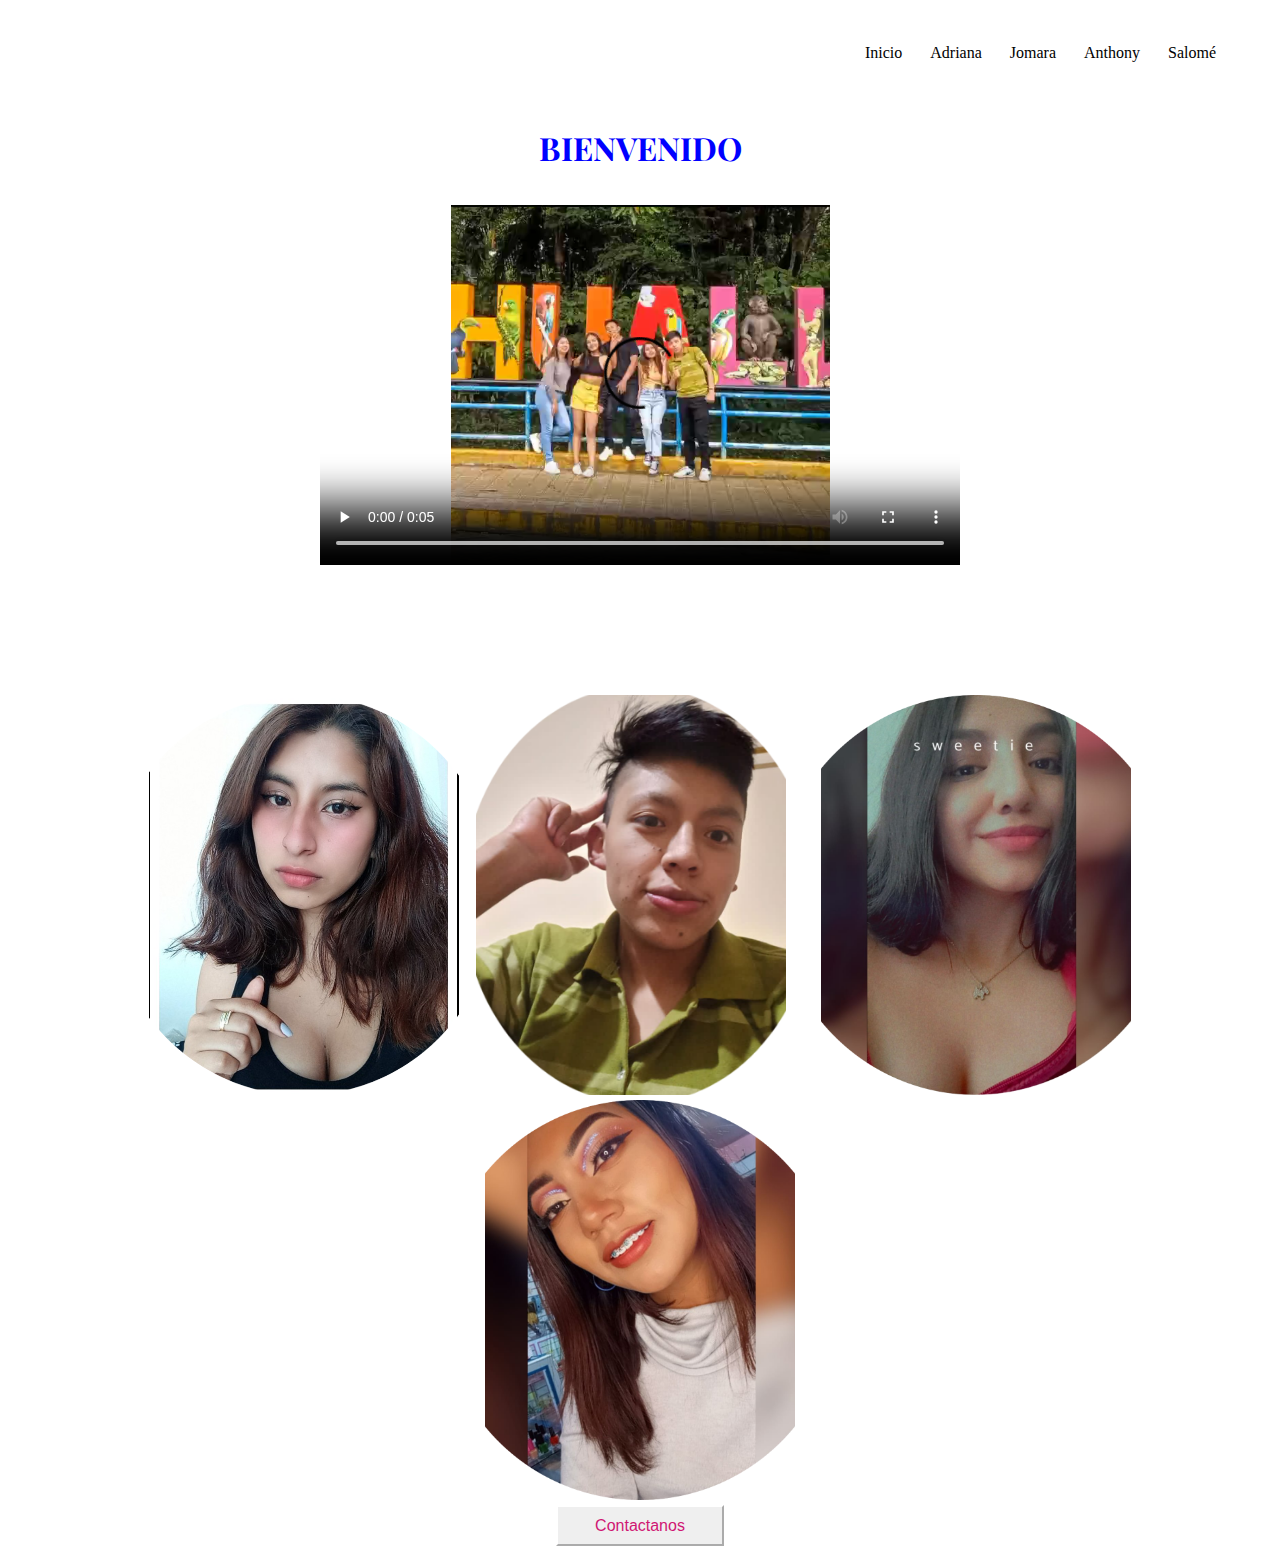
==== index.html @ 8f8ab775 "agregar linea" ====
<!DOCTYPE html>
<html lang="en">

<head>
    <meta charset="UTF-8">
    <meta name="viewport" content="width=device-width, initial-scale=1.0">
    <meta http-equiv="X-UA-Compatible" content="ie=edge">
    <title>BLOG</title>
    <link rel="stylesheet" href="estilo.css">
    <link href='https://unpkg.com/boxicons@2.1.4/css/boxicons.min.css' rel='stylesheet'>
    <link rel="preconnect" href="https://fonts.googleapis.com">
<link rel="preconnect" href="https://fonts.gstatic.com" crossorigin>
<link href="https://fonts.googleapis.com/css2?family=Playfair+Display:ital@1&display=swap" rel="stylesheet">

</head>

<body>

    <div id="contenedor-menu"></div>

    <script type="text/javascript" src="js/menu.js"></script>

    <br><br><br><br><br><br><div class="galeria">
      <center> <b><font color="blue" face="Star Wars">
      <br><h1 style = "font-family:'Playfair Display', serif;" 
      >BIENVENIDO</h1><br><br> </font></b> </center>
 

      <center> <video controls loop width="640" height="360" >
        <source src="img/WhatsApp Video 2024-01-01 at 22.19.04.mp4" type="video/mp4">
        <p>Tu navegador no admite la etiqueta de video.</p>
      </video>   </center> <br><br><br><br>



     
        

      

      <br><br><br><div class="linea"></div>
        <div class="contenedor-imagenes">

            <div class="imagen">
                <a href="salome.html" target="_blank" >
                <img src="img/mia.png"> </a>
                <div class="overlay">
                    <h2>Salome</h2>
                </div>
            </div>



            <div class="imagen">
                  <a href="anthony.html" target="_blank" >
                  <img src="img/antoni.png" > </a>
                <div class="overlay">
                    <h2>Toñito</h2>
                </div>
            </div>
            <br><br><br><br><div class="imagen">
                <a href="jomara.html" target="_blank" >
                <img src="img/jomiporta.png" alt="Jomarita" width="50px" heigth="50px"> </a>
                <div class="overlay">
                    <h2>Jomi</h2>
                </div>
            </div>
            <div class="imagen">
                <a href="adriana.html" target="_blank" >
                <img src="img/portaadr.png" alt="Adri" width="50px" heigth="500px"> </a>
                <div class="overlay">
                    <h2>Adry</h2>
                </div>
            </div>

           
           
        
    </div>
</div>
        <center>
          <a href="contacto.html"><button class="bn-32 bn32">Contactanos</button></a>
        </center>

        <br>







  </body>
</html>
---- estilo.css ----
body{
  background-image: url('https://static.vecteezy.com/system/resources/previews/009/279/988/non_2x/nice-abstract-pastel-color-abstract-background-used-for-wallpaper-and-dicorective-templates-design-free-vector.jpg');
  background-repeat: no-repeat;background-attachment: fixed;background-size: cover;
}

*{
    margin:0;
    padding: 0;
    box-sizing: border-box;
}



/* barra de navegacion */
ul.clase1{
  list-style-type: none; /* quita el estilo de listas */
  padding: 30px 50px 0 0;
  overflow: hidden; /* El contenido es recortado y no se muestran barras de posición */
  position: absolute; /* para ubicar la barra de navegacion en la parte superior */
  top: 0;
  text-align: right;
  width: 100%; /* abarca un 100& del ancho de la pantalla */
}
li{
  float: right; /* posiciona a la derecha la lista */
}
.formulario:hover{
  background-color: rgba(243, 24, 177, 0.37); /* cuando pasamos el muose sobre los elementos de la lista se opacan */
}

li a{
  display: block;  /* posiciona a la derecha la lista */
  color: rgb(0, 0, 0);
  text-align: center;  /* alinea en el centro */
  padding: 14px;
  text-decoration: none; /* quita la linea de los enlaces */
}

.contenedor-imagenes{
    display:flex;
    width: 1000px;
    margin: auto;
    justify-content: space-around;
    flex-wrap: wrap;
}

.contenedor-imagenes .imagen{
    width: 31%;
    position: relative;
    height:400px;
    margin-bottom:5px;
    box-shadow: 0px 0px 3px 0px white
}


  
  img.logo{
  float: left;
  }
.imagen img{
    width: 100%;
    height:100%;
    object-fit: cover;
}

.overlay{
    border-radius: 40%;
    position: absolute;
    bottom: 0;
    left: 0;
    background:rgba(221, 31, 88, 0.397) ;
    width: 100%;
    height: 0;
    overflow: clip;
    transition: .5s ease;

}

.overlay h2{
    color: white;
    font-weight: 300;
    font-size:30px;
    position: absolute;
    top: 50%;
    left:50%;
    text-align: center;
    transform: translate(-50%, -50%);
}

.imagen:hover .overlay{
    height:98%;
    cursor: pointer;
}



.bn32 {
  border-color: #ffffff;
  padding: 0.6em 2.3em;
  cursor: pointer;
  font-size: 1em;
  color: #cf1673;
  background-image: linear-gradient(45deg, transparent 50%, #000000 50%);
  background-position: 25%;
  background-size: 400%;
  -webkit-transition: background 500ms ease-in-out, color 500ms ease-in-out;
  transition: background 500ms ease-in-out, color 500ms ease-in-out;
}

.bn32:hover {
  color: #ffffff;
  background-position: 100%;
}



.bn40 {
  border-radius: 4px;
  font-weight: 600;
  font-size: large;
  padding: 4px 6px;
  color: #fff !important;
}

.bn40::after {
  max-width: 100%;
  height: 2px;
  display: block;
  content: "";
  background: linear-gradient(-90deg, #34dd42 0%, #f10366 50%, #b62828 100%);
  opacity: 1;
  margin-bottom: -6px;
  margin-top: 1px;
}

.bn40div {
  display: flex;
}


.btn41-43 {
  padding: 10px 25px;
  font-family: "Roboto", sans-serif;
  font-weight: 500;
  background: transparent;
  outline: none !important;
  cursor: pointer;
  transition: all 0.3s ease;
  position: relative;
  display: inline-block;
}

.btn-42 {
  border: 2px solid rgb(255, 255, 255);
  z-index: 1;
  color: #726abd;
}

.btn-42:after {
  position: absolute;
  content: "";
  width: 100%;
  height: 0;
  bottom: 0;
  left: 0;
  z-index: -1;
  background: rgb(245, 222, 179, 0.5);
  transition: all 0.3s ease;
}

.btn-42:hover {
  color: rgb(0, 0, 0);
}

.btn-42:hover:after {
  top: 0;
  height: 100%;
}

.btn-42:active {
  top: 2px;
}
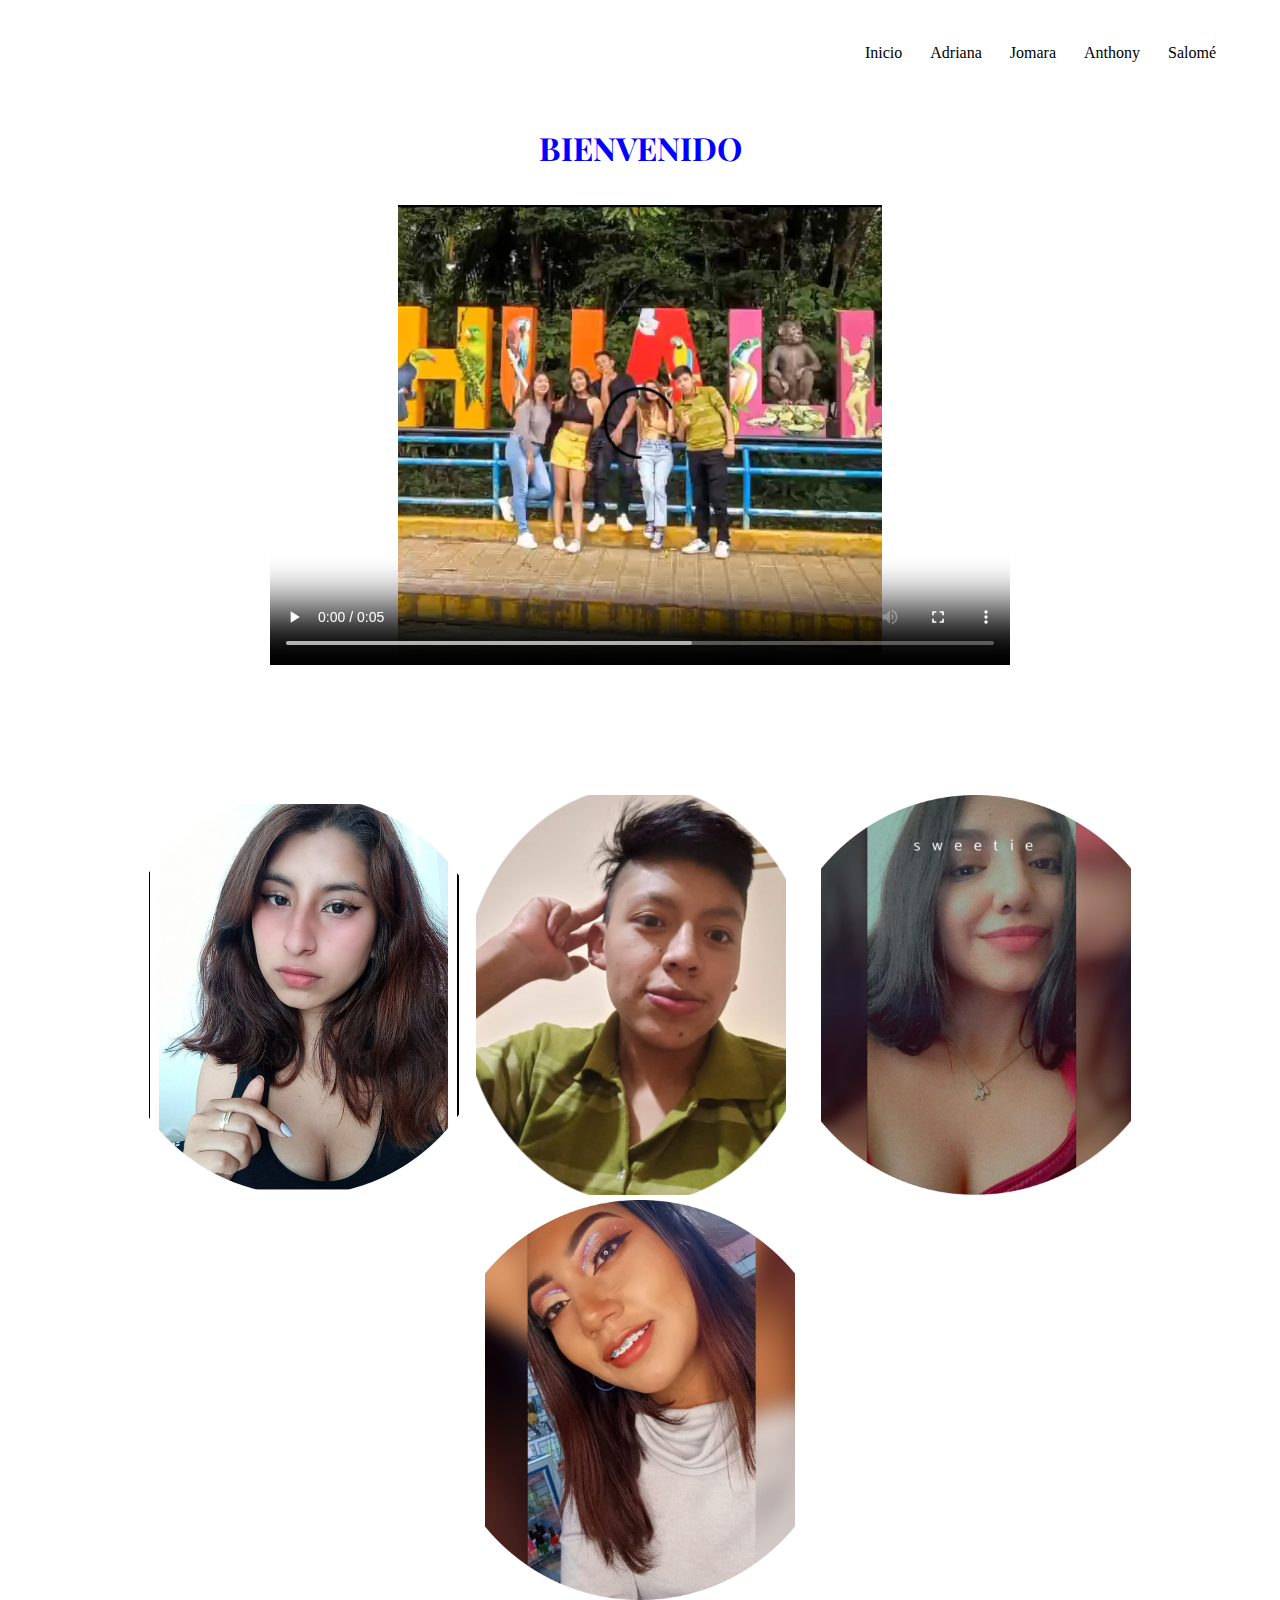
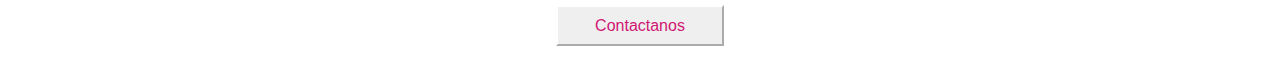
==== commit 6e49cd33: "agregar linea" ====
--- a/index.html
+++ b/index.html
@@ -26,7 +26,7 @@
       >BIENVENIDO</h1><br><br> </font></b> </center>
  
 
-      <center> <video controls loop width="640" height="360" >
+      <center> <video controls loop width="740" height="460" >
         <source src="img/WhatsApp Video 2024-01-01 at 22.19.04.mp4" type="video/mp4">
         <p>Tu navegador no admite la etiqueta de video.</p>
       </video>   </center> <br><br><br><br>
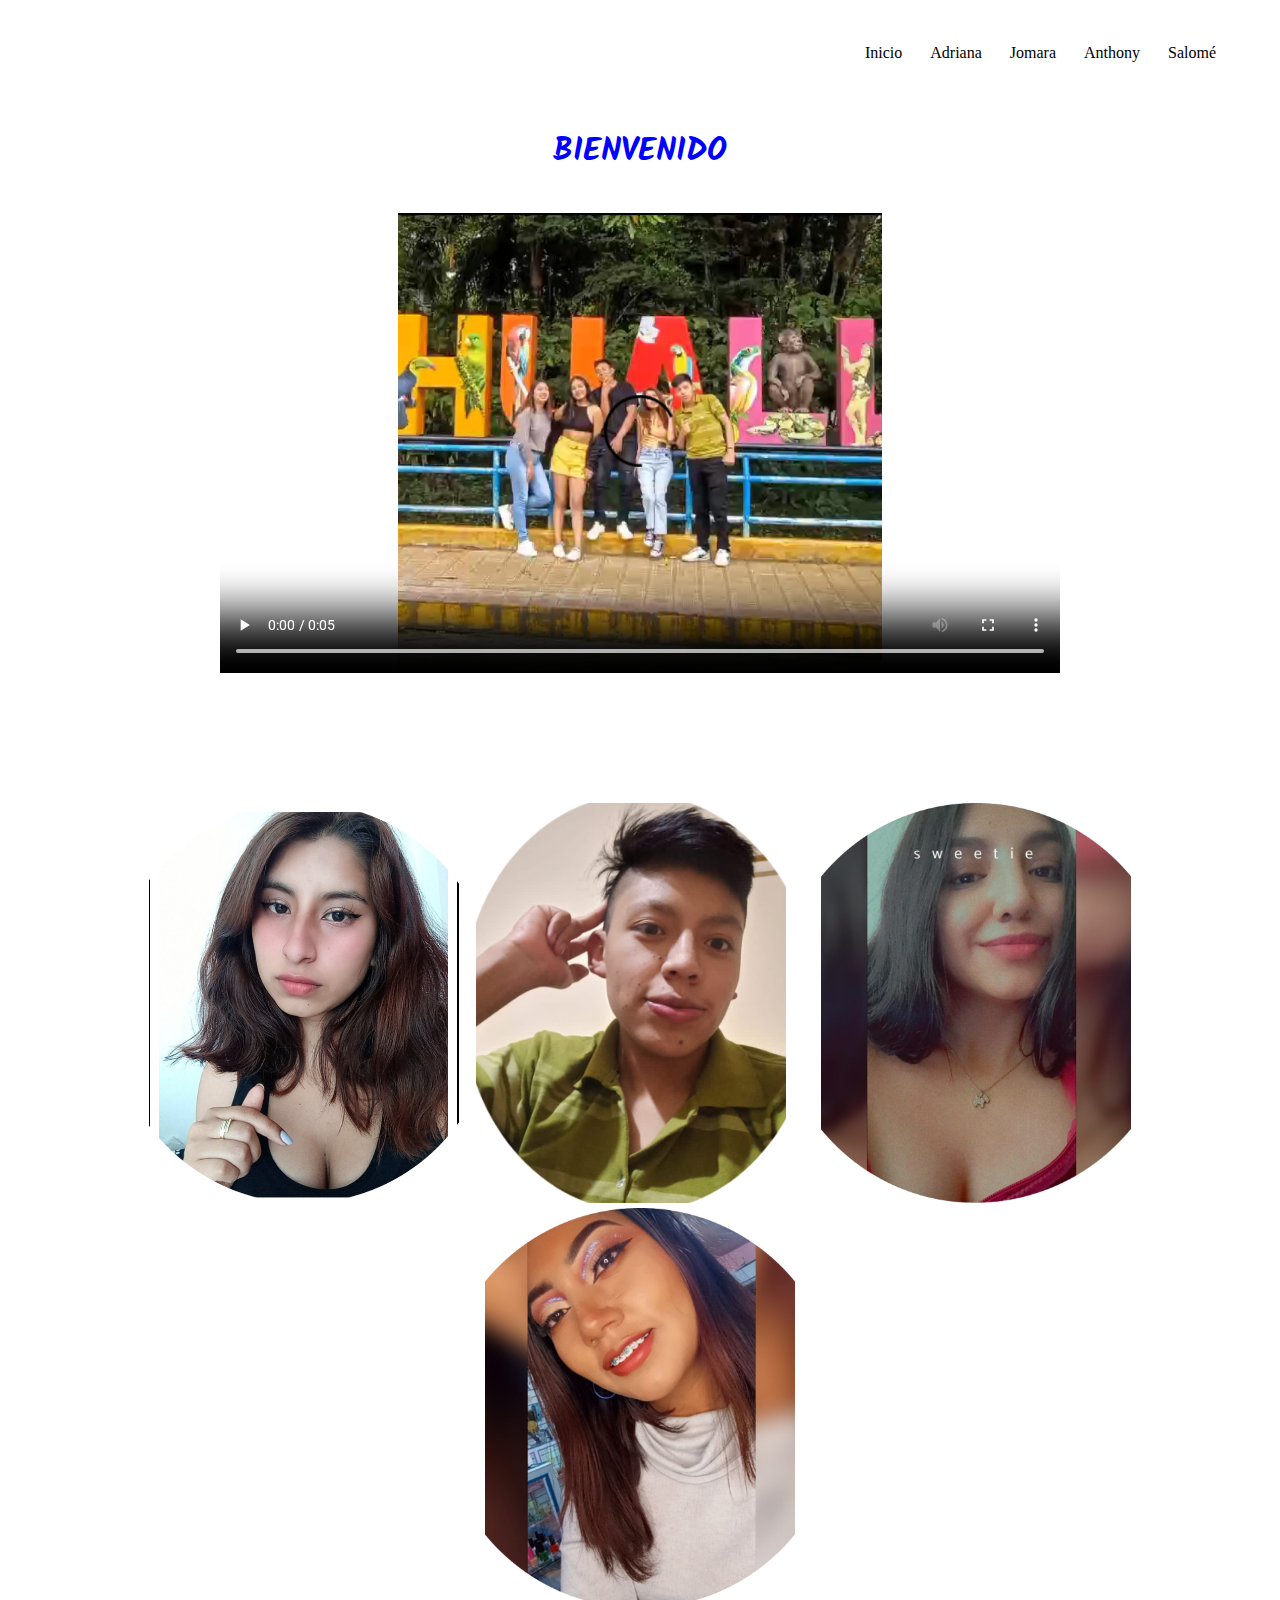
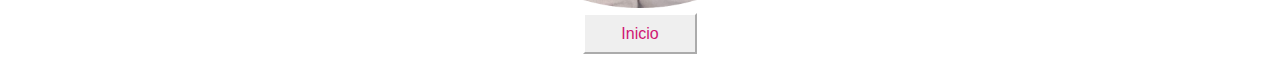
==== commit 6b19d051: "agregar linea" ====
--- a/index.html
+++ b/index.html
@@ -10,7 +10,8 @@
     <link href='https://unpkg.com/boxicons@2.1.4/css/boxicons.min.css' rel='stylesheet'>
     <link rel="preconnect" href="https://fonts.googleapis.com">
 <link rel="preconnect" href="https://fonts.gstatic.com" crossorigin>
-<link href="https://fonts.googleapis.com/css2?family=Playfair+Display:ital@1&display=swap" rel="stylesheet">
+<link href="https://fonts.googleapis.com/css2?family=Kalam&family=Roboto:wght@100&display=swap" rel="stylesheet">
+   
 
 </head>
 
@@ -22,13 +23,13 @@
 
     <br><br><br><br><br><br><div class="galeria">
       <center> <b><font color="blue" face="Star Wars">
-      <br><h1 style = "font-family:'Playfair Display', serif;" 
+      <br><h1 style = "font-family:'Kalam', cursive;" 
       >BIENVENIDO</h1><br><br> </font></b> </center>
  
 
-      <center> <video controls loop width="740" height="460" >
+      <center> <video controls loop width="840" height="460" >
         <source src="img/WhatsApp Video 2024-01-01 at 22.19.04.mp4" type="video/mp4">
-        <p>Tu navegador no admite la etiqueta de video.</p>
+        <p>Hubo un problema</p>
       </video>   </center> <br><br><br><br>
 
 
@@ -79,7 +80,7 @@
     </div>
 </div>
         <center>
-          <a href="contacto.html"><button class="bn-32 bn32">Contactanos</button></a>
+          <a href="index.html"><button class="bn-32 bn32">Inicio</button></a>
         </center>
 
         <br>
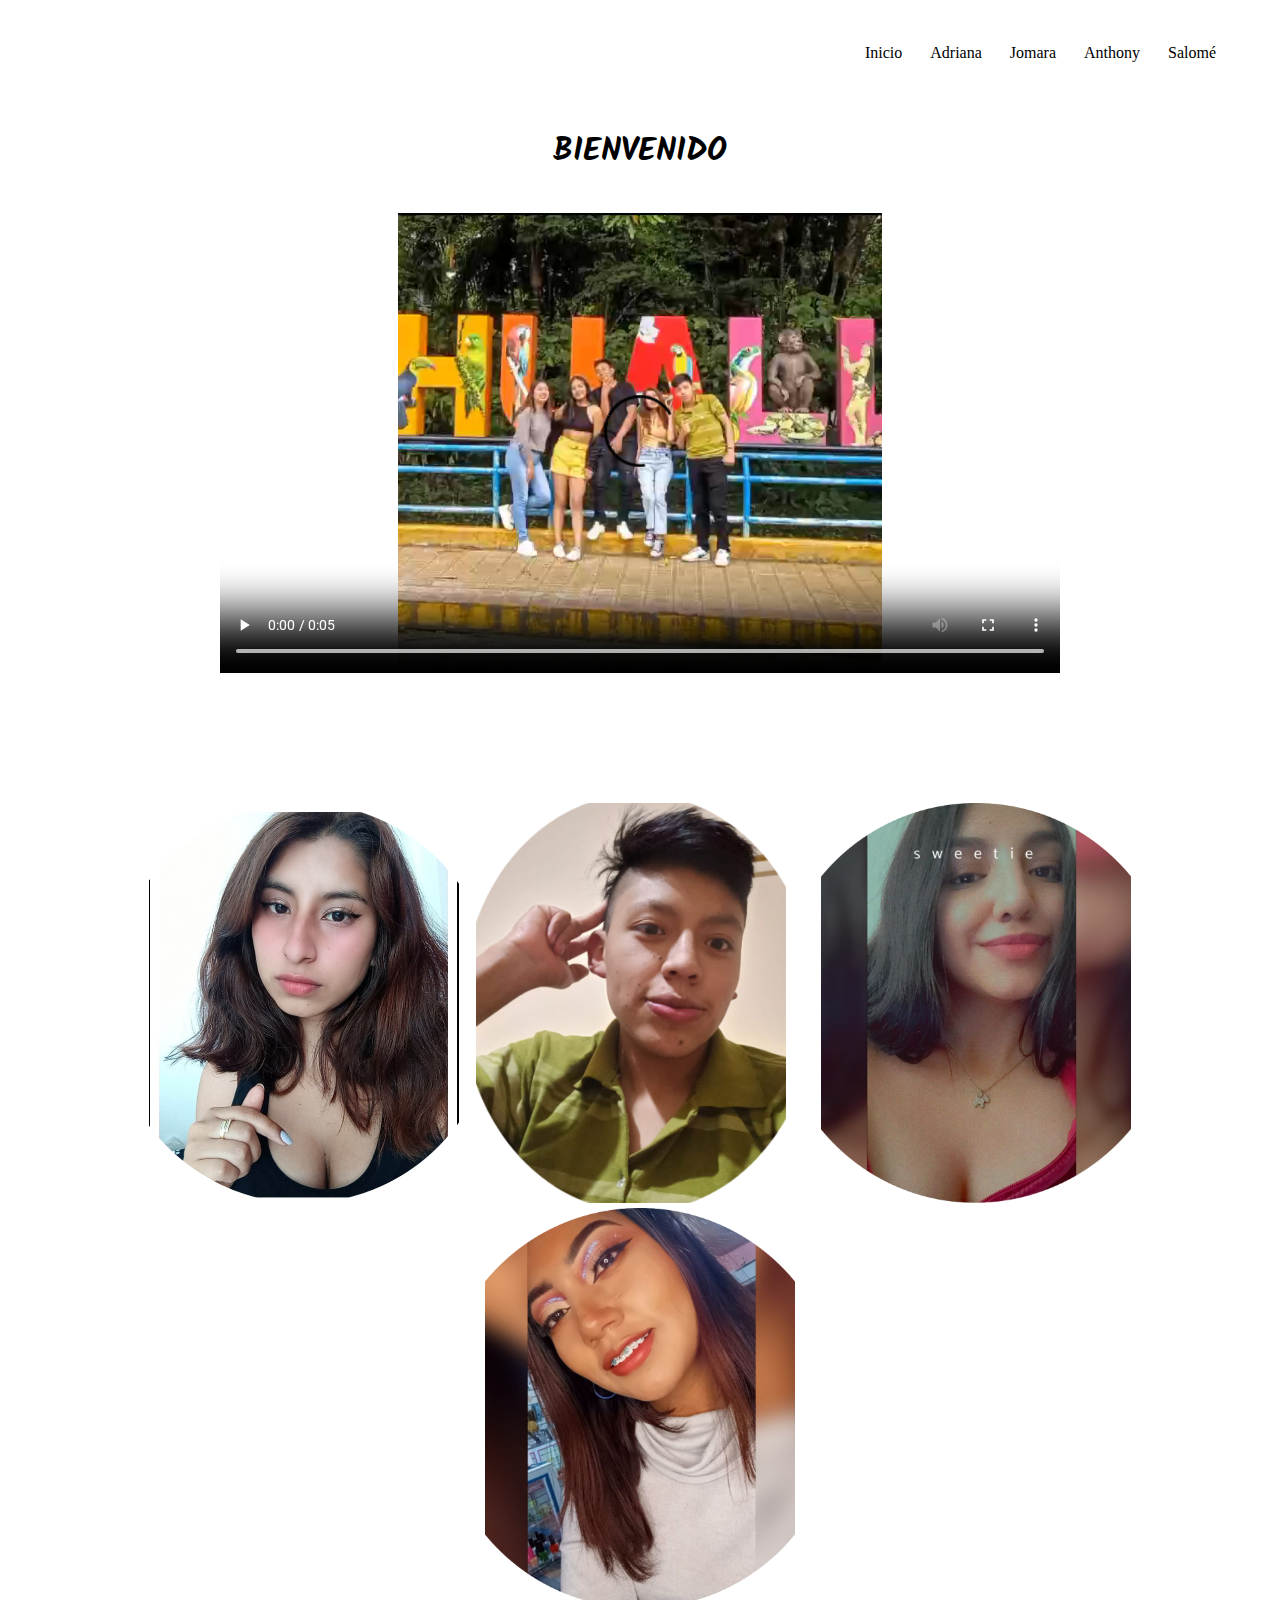
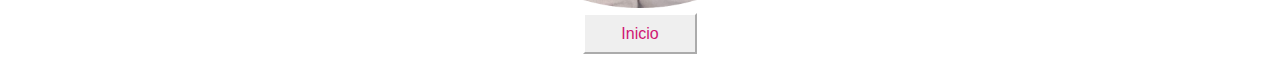
==== commit 0492a8d3: "agregar linea" ====
--- a/index.html
+++ b/index.html
@@ -22,7 +22,7 @@
     <script type="text/javascript" src="js/menu.js"></script>
 
     <br><br><br><br><br><br><div class="galeria">
-      <center> <b><font color="blue" face="Star Wars">
+      <center> <b><font color="Black" face="Star Wars">
       <br><h1 style = "font-family:'Kalam', cursive;" 
       >BIENVENIDO</h1><br><br> </font></b> </center>
  
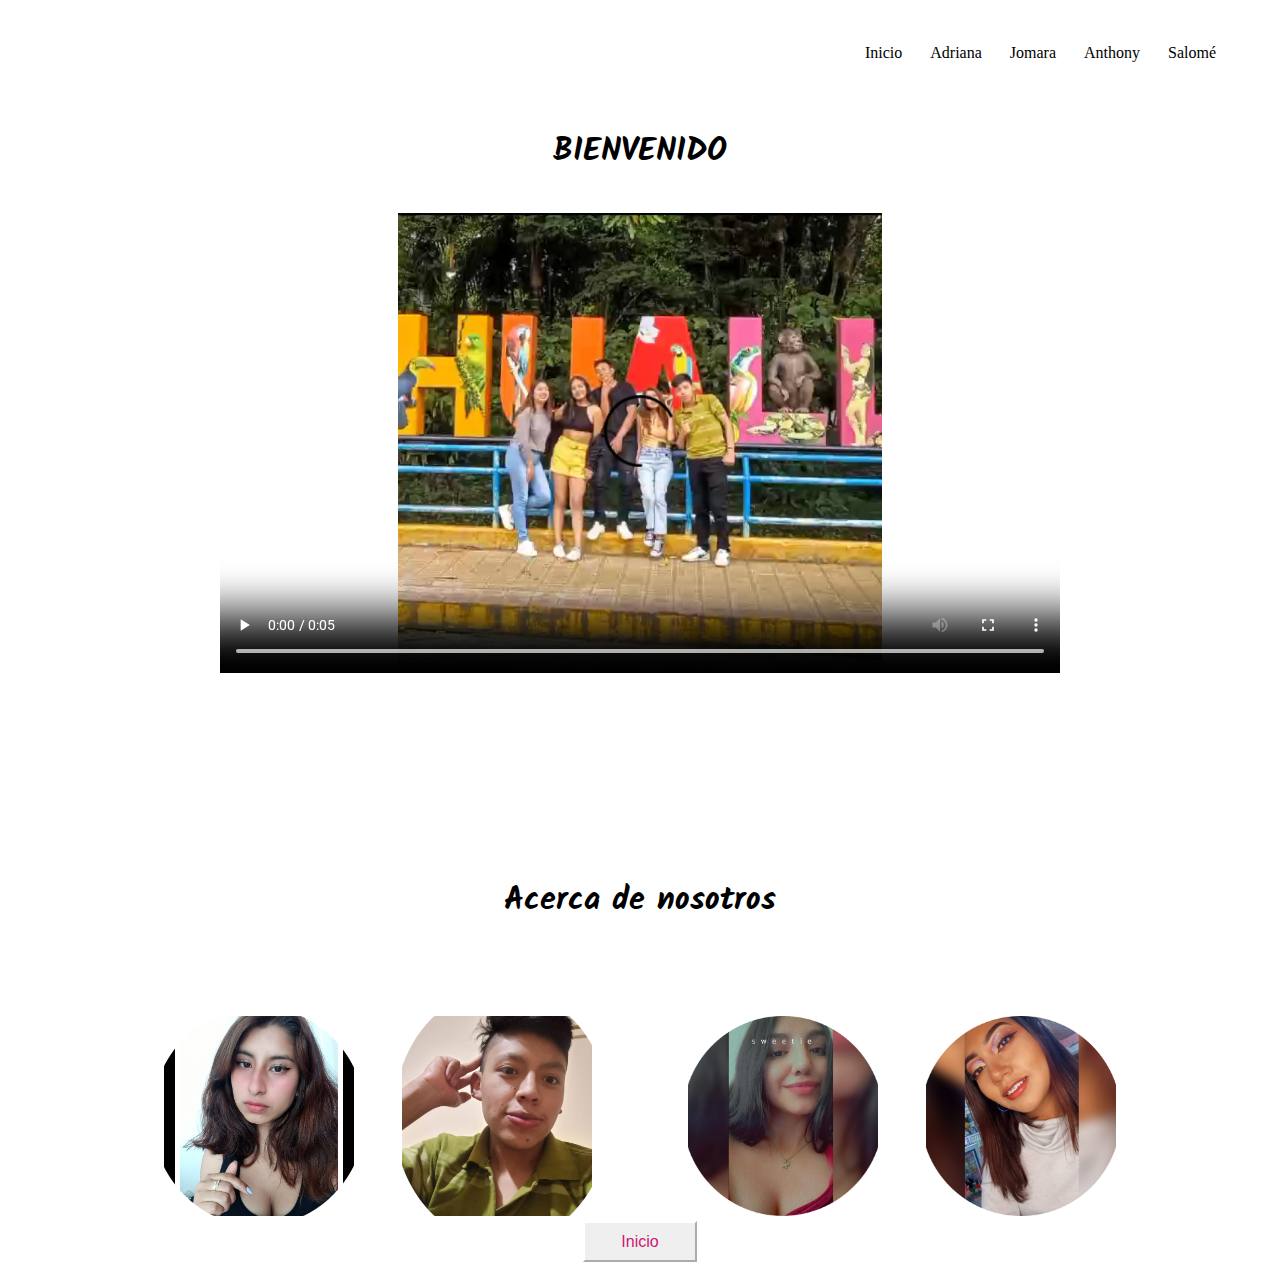
==== commit f40770c9: "agregar linea" ====
--- a/index.html
+++ b/index.html
@@ -33,9 +33,12 @@
       </video>   </center> <br><br><br><br>
 
 
-
-     
-        
+      <br><br><br><br><br><br><div class="galeria">
+        <center> <b><font color="Black" face="Star Wars">
+        <br><h1 style = "font-family:'Kalam', cursive;" 
+        >Acerca de nosotros</h1><br><br> </font></b> </center>
+   
+  
 
       
 
@@ -54,7 +57,7 @@
 
             <div class="imagen">
                   <a href="anthony.html" target="_blank" >
-                  <img src="img/antoni.png" > </a>
+                  <img src="img/antoni.png" alt="tony" width="50px" heigth="50px" > </a>
                 <div class="overlay">
                     <h2>Toñito</h2>
                 </div>
--- a/estilo.css
+++ b/estilo.css
@@ -45,9 +45,9 @@
 }
 
 .contenedor-imagenes .imagen{
-    width: 31%;
+    width: 19%;
     position: relative;
-    height:400px;
+    height:200px;
     margin-bottom:5px;
     box-shadow: 0px 0px 3px 0px white
 }
@@ -64,7 +64,7 @@
 }
 
 .overlay{
-    border-radius: 40%;
+    border-radius: 60%;
     position: absolute;
     bottom: 0;
     left: 0;
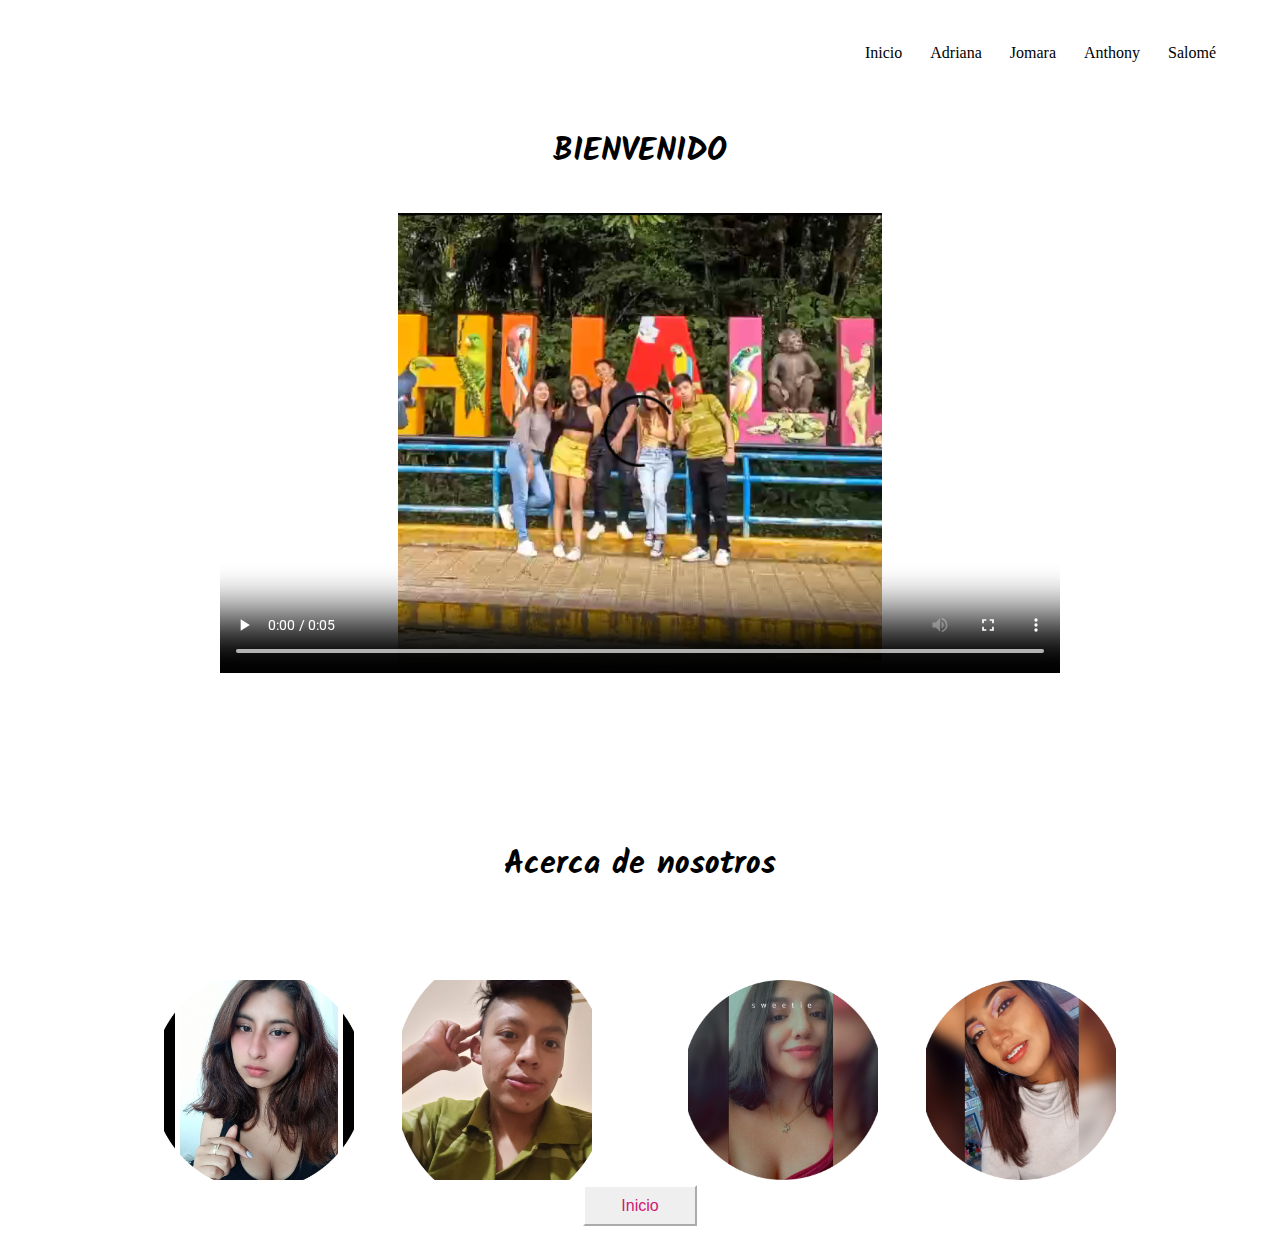
==== commit 53a7bad0: "agregar linea" ====
--- a/index.html
+++ b/index.html
@@ -33,7 +33,7 @@
       </video>   </center> <br><br><br><br>
 
 
-      <br><br><br><br><br><br><div class="galeria">
+      <br><br><br><br>
         <center> <b><font color="Black" face="Star Wars">
         <br><h1 style = "font-family:'Kalam', cursive;" 
         >Acerca de nosotros</h1><br><br> </font></b> </center>
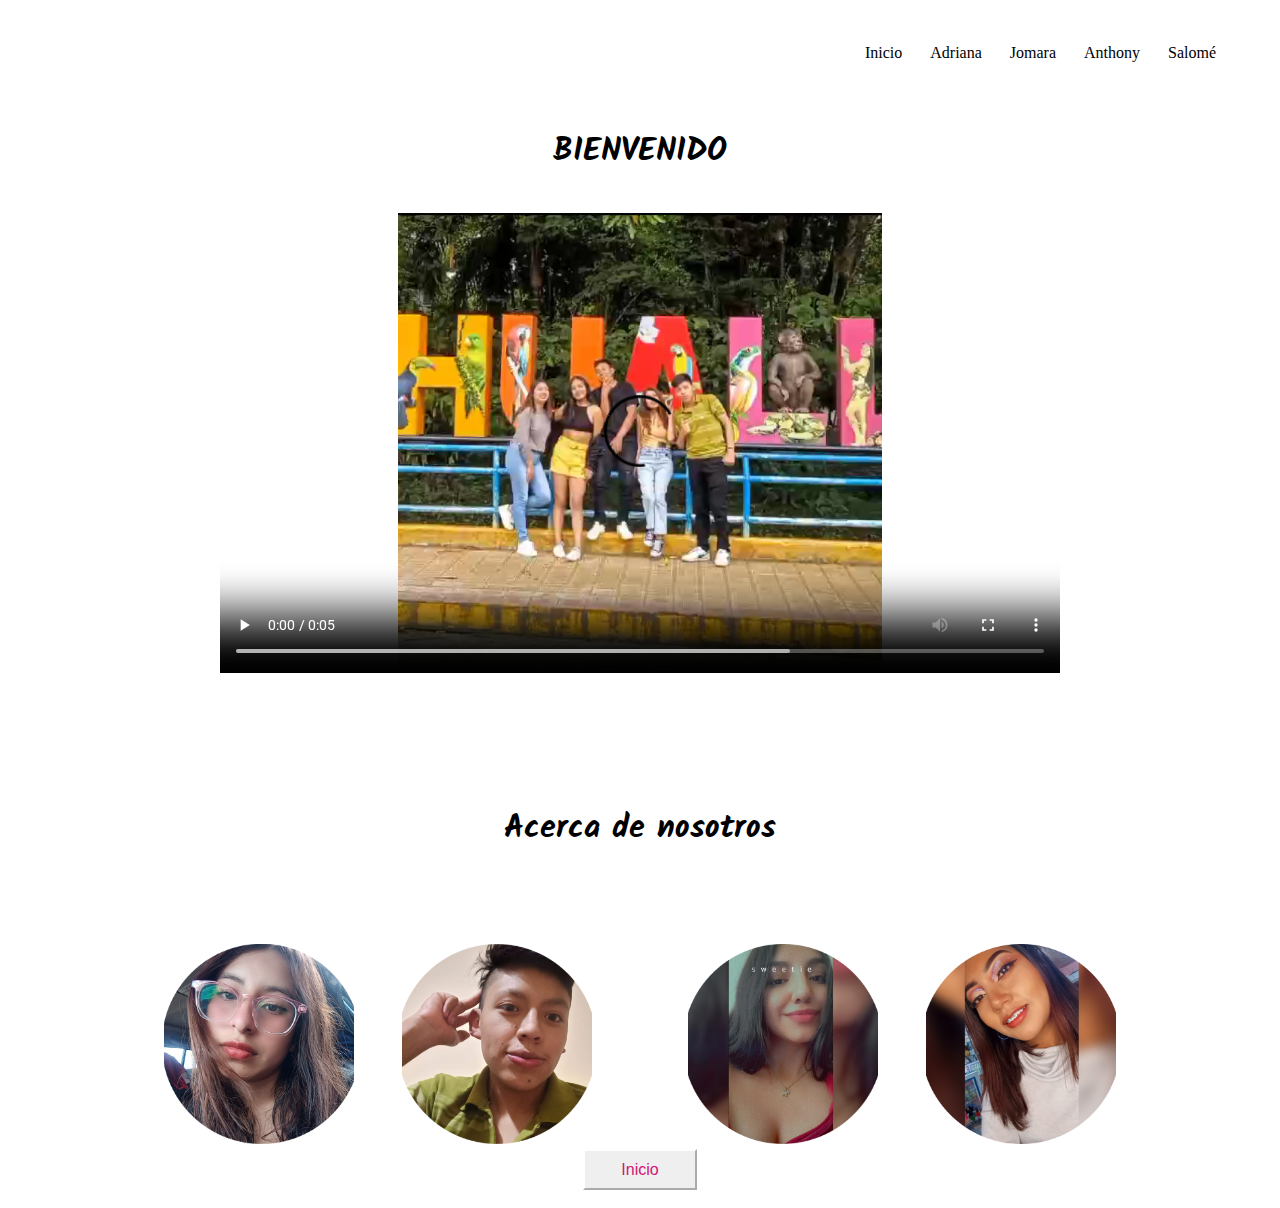
==== commit 572265b3: "agregar linea" ====
--- a/index.html
+++ b/index.html
@@ -30,7 +30,7 @@
       <center> <video controls loop width="840" height="460" >
         <source src="img/WhatsApp Video 2024-01-01 at 22.19.04.mp4" type="video/mp4">
         <p>Hubo un problema</p>
-      </video>   </center> <br><br><br><br>
+      </video>   </center> <br><br>
 
 
       <br><br><br><br>
@@ -47,7 +47,7 @@
 
             <div class="imagen">
                 <a href="salome.html" target="_blank" >
-                <img src="img/mia.png"> </a>
+                <img src="img/salome1.png"> </a>
                 <div class="overlay">
                     <h2>Salome</h2>
                 </div>
@@ -57,7 +57,7 @@
 
             <div class="imagen">
                   <a href="anthony.html" target="_blank" >
-                  <img src="img/antoni.png" alt="tony" width="50px" heigth="50px" > </a>
+                  <img src="img/thony1.png" alt="tony" width="50px" heigth="50px" > </a>
                 <div class="overlay">
                     <h2>Toñito</h2>
                 </div>
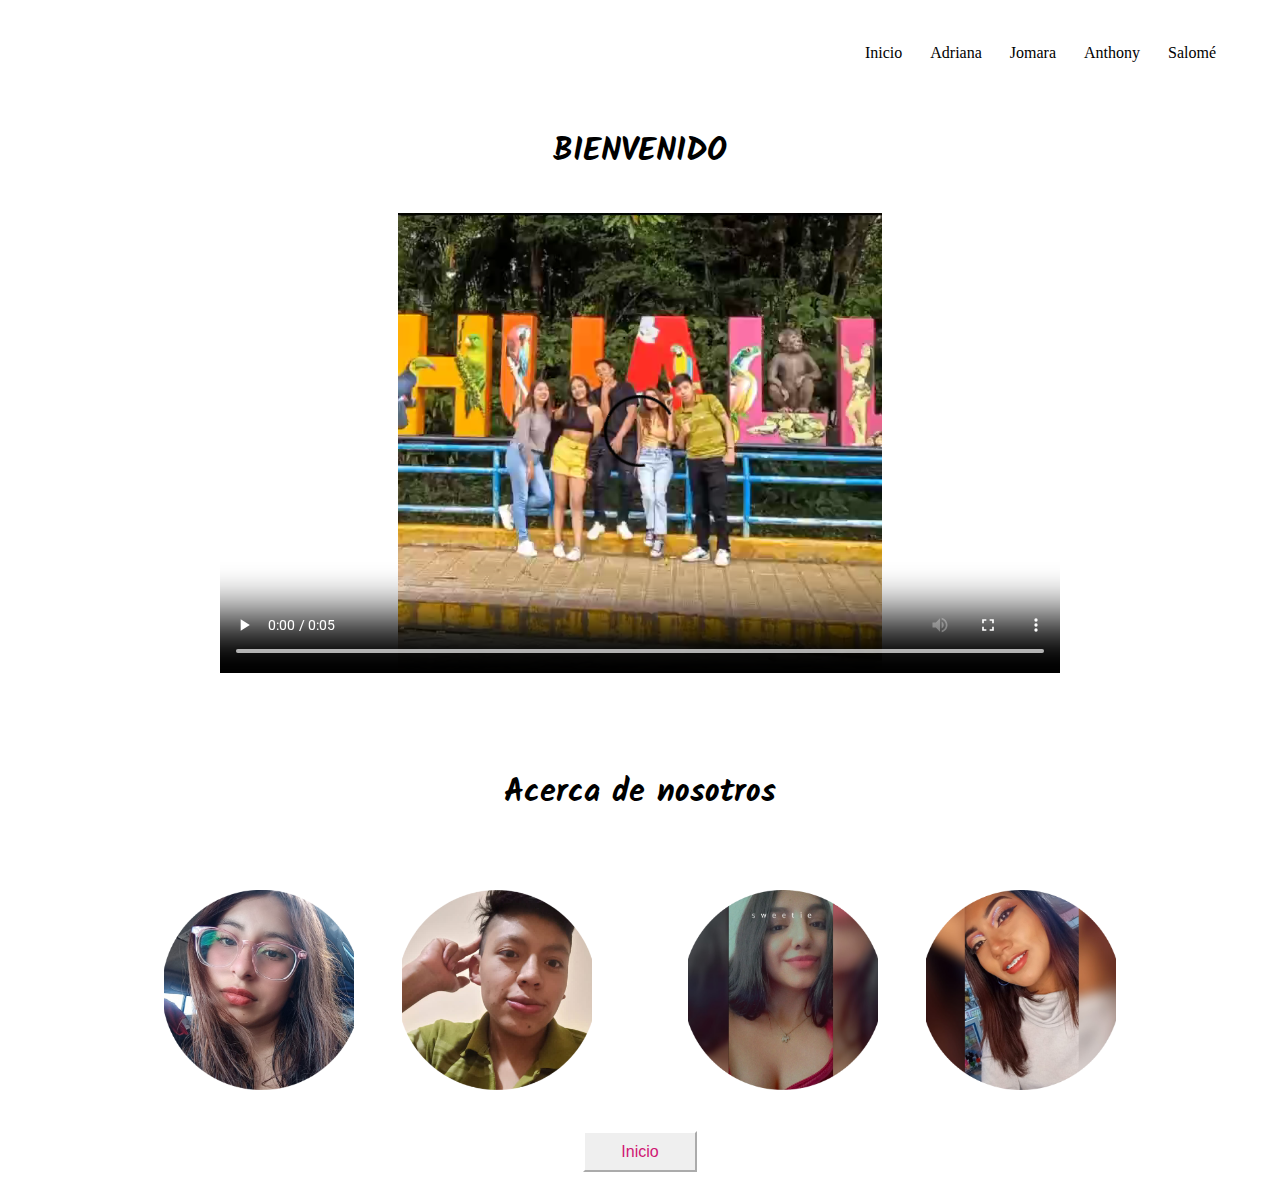
==== commit dd547376: "agregar linea" ====
--- a/index.html
+++ b/index.html
@@ -33,14 +33,12 @@
       </video>   </center> <br><br>
 
 
-      <br><br><br><br>
+      <br><br>
         <center> <b><font color="Black" face="Star Wars">
         <br><h1 style = "font-family:'Kalam', cursive;" 
-        >Acerca de nosotros</h1><br><br> </font></b> </center>
+        >Acerca de nosotros</h1><br> </font></b> </center>
    
   
-
-      
 
       <br><br><br><div class="linea"></div>
         <div class="contenedor-imagenes">
@@ -49,7 +47,7 @@
                 <a href="salome.html" target="_blank" >
                 <img src="img/salome1.png"> </a>
                 <div class="overlay">
-                    <h2>Salome</h2>
+                    <h2>Salomé</h2>
                 </div>
             </div>
 
@@ -81,7 +79,7 @@
            
         
     </div>
-</div>
+</div><br><br>
         <center>
           <a href="index.html"><button class="bn-32 bn32">Inicio</button></a>
         </center>
--- a/estilo.css
+++ b/estilo.css
@@ -68,7 +68,7 @@
     position: absolute;
     bottom: 0;
     left: 0;
-    background:rgba(221, 31, 88, 0.397) ;
+    background:rgba(165, 206, 216, 0.397) ;
     width: 100%;
     height: 0;
     overflow: clip;
